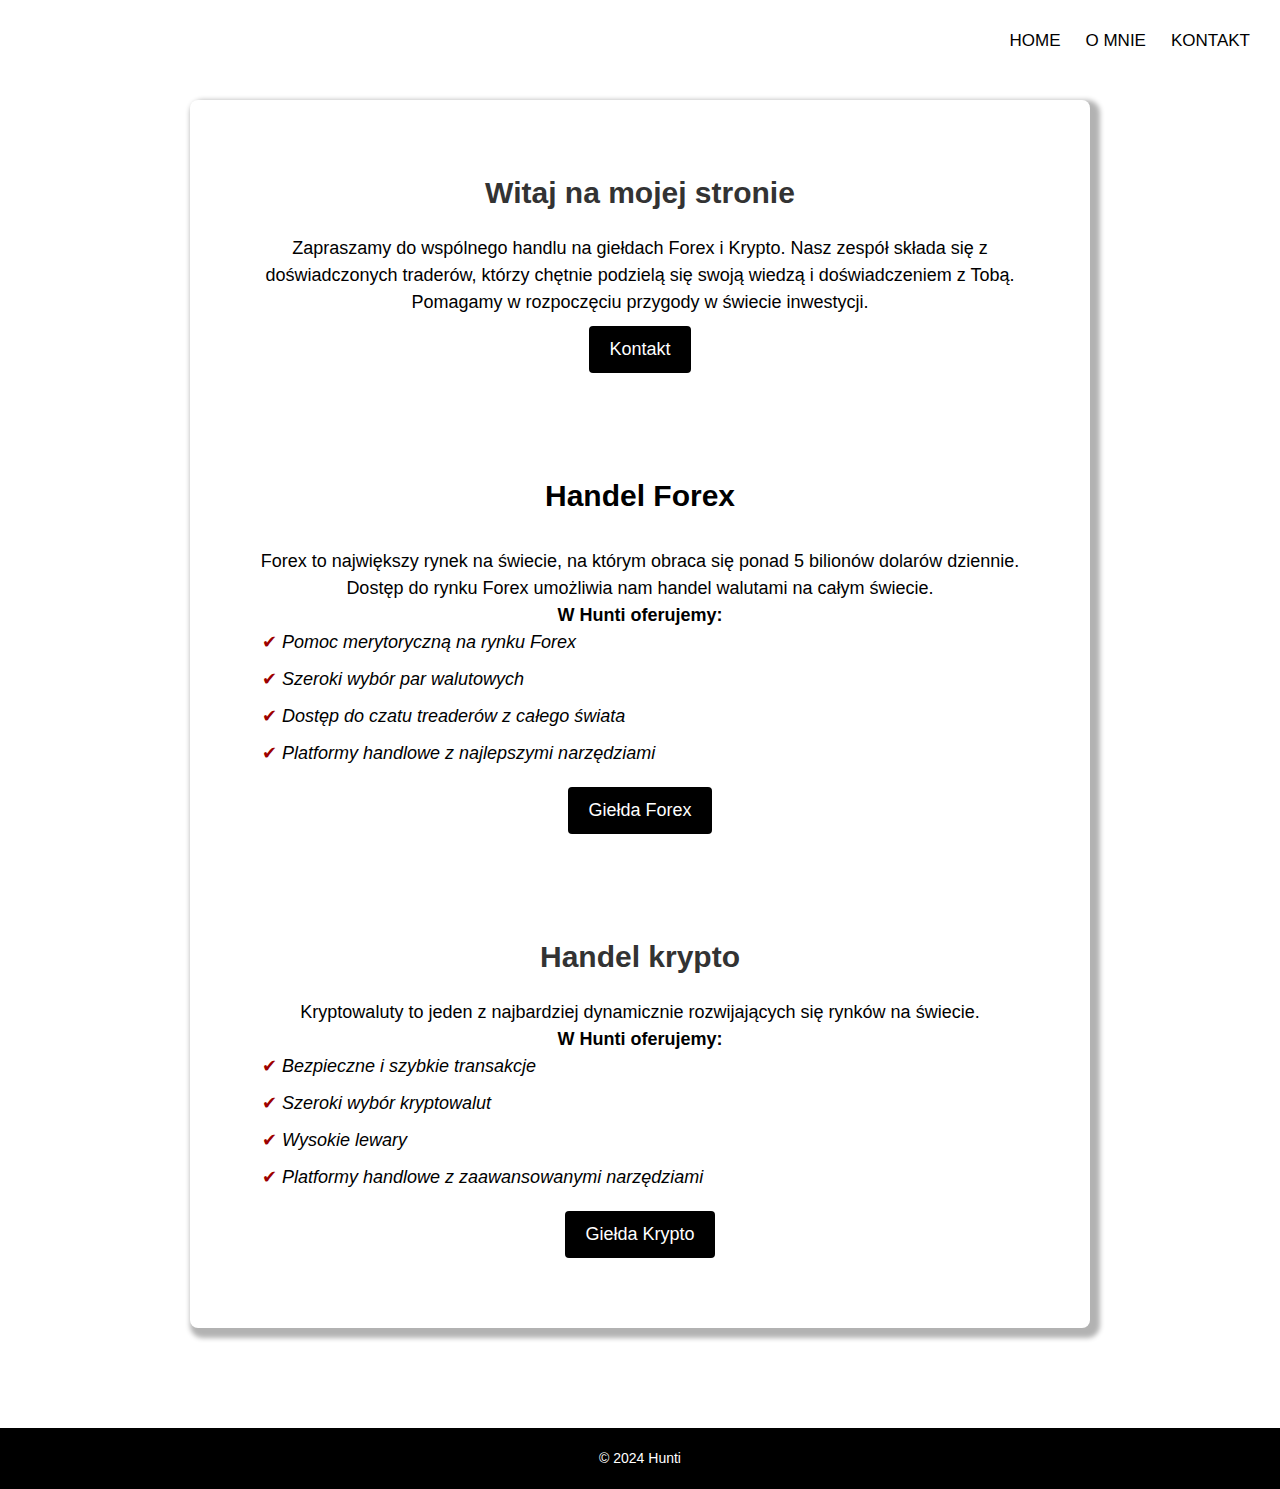
==== strona/index.html @ 490917da "add new folder" ====
<!DOCTYPE html>
<html lang="pl">

<head>
    <meta charset="UTF-8">
    <meta http-equiv="X-UA-Compatible" content="IE=edge">
    <meta name="viewport" content="width=device-width, initial-scale=1.0">
    <meta name="author" content="Marek Dadej" />
    <link rel="stylesheet" type="text/css" href="index.css">
    <title>Hunti</title>
   
</head>

<body>
   <nav>
    <input type="checkbox" id="check">
    <label for="check" class="checkbtn">
        <i class="bi bi-list"></i>
        <svg xmlns="http://www.w3.org/2000/svg" width="40" height="40" fill="currentColor" class="bi bi-list" viewBox="0 0 16 16">
            <path fill-rule="evenodd" d="M2.5 12a.5.5 0 0 1 .5-.5h10a.5.5 0 0 1 0 1H3a.5.5 0 0 1-.5-.5zm0-4a.5.5 0 0 1 .5-.5h10a.5.5 0 0 1 0 1H3a.5.5 0 0 1-.5-.5zm0-4a.5.5 0 0 1 .5-.5h10a.5.5 0 0 1 0 1H3a.5.5 0 0 1-.5-.5z"/>
          </svg>
    </label>
    
   
    <ul>
        <li><a href="index.html">Home</a></li>
        <li><a href="o_mnie.html">O mnie</a></li>
        <li><a href="kontakt.html">Kontakt</a></li>
    </ul> 
   </nav>
  
   <main>
    <div class="intro">

        <h2>Witaj na mojej stronie</h2>

        <p>Zapraszamy do wspólnego handlu na giełdach Forex i Krypto. Nasz zespół składa się z doświadczonych
            traderów,
            którzy chętnie podzielą się swoją wiedzą i doświadczeniem z Tobą. Pomagamy w rozpoczęciu przygody w
            świecie inwestycji.</p>

        <a href="kontakt.html" class="btn">Kontakt</a>
    </div>

    <div class="intro2">

        <h2>Handel Forex</h2>

        <p>Forex to największy rynek na świecie, na którym obraca się ponad 5 bilionów dolarów dziennie. Dostęp do
            rynku Forex umożliwia nam handel walutami na całym świecie. <br><strong>W Hunti oferujemy:</strong></p>

        <ul>
            <li><em>Pomoc merytoryczną na rynku Forex</em></li>
            <li><em>Szeroki wybór par walutowych</em></li>
            <li><em>Dostęp do czatu treaderów z całego świata</em></li>
            <li><em>Platformy handlowe z najlepszymi narzędziami</em></li>
        </ul>

        <a href="forex.html" class="btn">Giełda Forex</a>
    </div>

    <div class="intro">

        <h2>Handel krypto</h2>

        <p>Kryptowaluty to jeden z najbardziej dynamicznie rozwijających się rynków na świecie. <br><strong>W Hunti oferujemy:</strong></p>

        <ul>
            <li><em>Bezpieczne i szybkie transakcje</em></li>
            <li><em>Szeroki wybór kryptowalut</em></li>
            <li><em>Wysokie lewary</em></li>
            <li><em>Platformy handlowe z zaawansowanymi narzędziami</em></li>
        </ul>

        <a href="krypto.html" class="btn">Giełda Krypto</a>
    </div>
</main>

<footer>
    <p style="text-align: center;">&copy; 2024 Hunti</p>
</footer>
</body>

</html>
---- strona/index.css ----
* {
    padding: 0;
    margin: 0;
    text-decoration: none;
    list-style: none;
    box-sizing: border-box;
  }
  
  body {
    font-style: arial; 
      font-family: 'Roboto', sans-serif;
      display: grid;
      font-size: 18px;
      line-height: 1.5;
      background-image: url(back.jpeg);
  }
  
  nav {
    background: rgb(255, 255, 255);
    height: 80px;
    width: 100%;
    top: 0;
    left: 0;
    right: 0;
    position: fixed;
  }
  
  label .logo {
    color: rgb(0, 0, 0); 
    line-height: 80px;
    padding: 0;
    margin-left: 100px;
    font-weight: bold;
   
  }
  img {
    width: 100px;
    height: 40px;
    margin-top: 20px;
    transition: 0;
  }
  
  nav ul {
    float: right;
    margin-right: 20px;
  }
  nav ul li {
    display: inline-block;
    line-height: 80px;
    margin: 0 5px;
    padding-left: 5px;
    padding-right: 5px;
  }
  nav ul li a {
  color: rgb(0, 0, 0);
  font-size: 17px;
  text-transform: uppercase;
  }
  li.active, li:hover {
    background-color: rgb(47, 65, 203);
  }
  a.active, a:hover {
    
    color: rgb(255, 255, 255);
    
    transition: .5s;
  }
  .checkbtn {
    font-size: 30px;
    color: rgb(0, 0, 0);
    float: right;
    line-height: 80px;
    margin-right: 40px;
    padding-top: 10px;
    cursor: pointer;
    display: none;
  }
  #check {
    display: none;
  }
  @media (max-width: 952px) {
    nav ul li a {
      font-size: 16px;
    }
  }
  @media (max-width: 858px) {
    .checkbtn {
      display: block;
    }
    nav ul {
      position: fixed;
      width: 100%;
      height: 100vh;
      background: #ffffff;
      top: 80px;
      left: -100%;
      text-align: center;
      transition: all .5s;
    }
    nav ul li {
      display: block;
      margin: 20px 0;
      padding-top: 10px;
      padding-bottom: 10px;
      line-height: 30px;
    }
    nav ul li a {
      
      font-size: 20px;
    }
    a:hover, a.active {
      background: none;
      color: rgb(255, 255, 255);
    }
    #check:checked ~ ul {
      left: 0
    }
    p {
      text-align:left;
    }
  }
  
  main {
    background-color: rgb(255, 255, 255);
      border-radius: 8px;
      box-shadow: 5px 5px 5px 5px rgba(0, 0, 0, 0.3);
      padding: 20px 20px;
      margin: 100px auto;
      max-width: 900px;
  }
  
  .intro {
    background-color: #ffffff;
    padding: 50px 20px;
    text-align: center;
    animation: intro 3s infinite alternate linear;
  }
  @keyframes intro {
    0% {
      background: rgb(255, 255, 255);
    }
    100% {
      background: rgb(221, 221, 221);
    }
  }
  
  .intro h2 {
    margin-bottom: 20px;
    font-size: 30px;
    font-weight: bold;
    color: #333;
  }
  
  .intro p {
    font-size: 18px;
    
  }
  
  .intro ul li {
    background: none;
    text-align: left;
    list-style: none;
    margin-bottom: 10px;
    font-size: 18px;
    margin-left: 50px;
  }
  
  .intro ul li:before {
    content: "\2714";
    color: rgb(157, 0, 0);
    margin-right: 2px;
    display: inline-block;
    width: 1em;
    margin-left: -1em;
  }
  
  .intro2 {
    text-align: center;
    background-color: #ffffff;
    padding: 50px 20px;
    animation: intro2 5s infinite alternate linear;
  }
  @keyframes intro2 {
    0% {
      background: rgb(255, 255, 255);
    }
    100% {
      background: rgb(221, 221, 221);
    }
  }
  
  .intro2 h2 {
    margin-bottom: 30px;
    font-size: 30px;
    font-weight: bold;
    color: rgb(0, 0, 0);
  }
  .intro2 p {
    font-size: 18px;
    
  }
  
  .intro2 ul li {
    background: none;
    text-align: left;
    list-style: none;
    margin-bottom: 10px;
    font-size: 18px;
    margin-left: 50px;
  }
  
  .intro2 ul li:before {
    content: "\2714";
    color: rgb(157, 0, 0);
    margin-right: 2px;
    display: inline-block;
    width: 1em;
    margin-left: -1em;
  }
  
  footer {
    background-color: rgb(0, 0, 0);
    color: rgb(255, 255, 255);
    padding: 20px;
    text-align: center;
    font-size: 14px;
  }
  .btn {
  text-decoration: none;
    display: inline-block;
    padding: 10px 20px;
    margin-top: 10px;
    background-color: rgb(0, 0, 0);
    color: rgb(255, 255, 255);
    border-radius: 4px;
    transition: background-color 0.3s ease;
  }
  
  .btn:hover {
    background-color: rgb(90, 90, 90);
    color: rgb(0, 0, 0);
  }
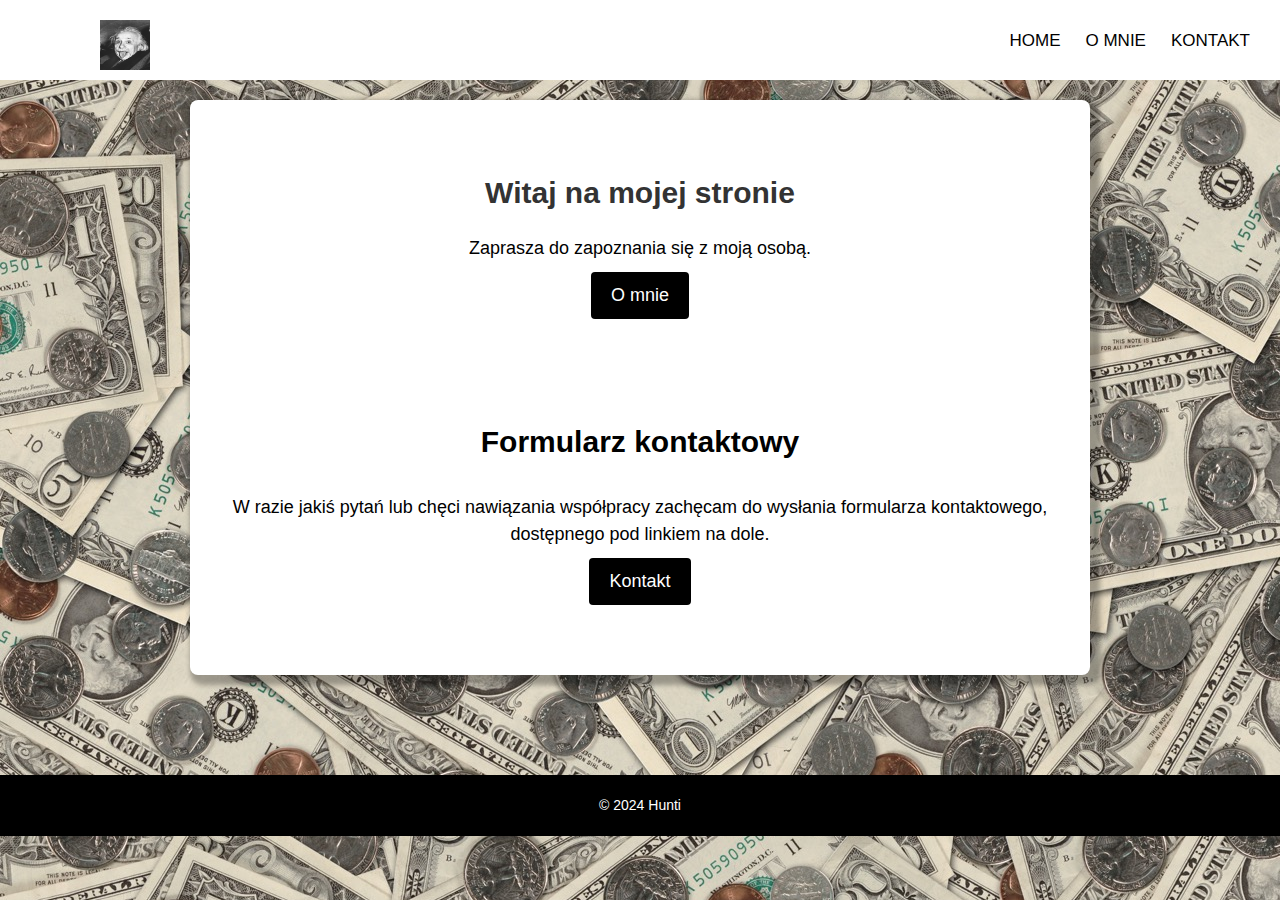
==== commit 3ca94fe6: "add ugrade website" ====
--- a/strona/index.html
+++ b/strona/index.html
@@ -8,7 +8,7 @@
     <meta name="author" content="Marek Dadej" />
     <link rel="stylesheet" type="text/css" href="index.css">
     <title>Hunti</title>
-   
+    
 </head>
 
 <body>
@@ -21,6 +21,7 @@
           </svg>
     </label>
     
+    <label><a href="index.html" class="logo"><img src="albert.jpeg" alt="logo" ></a></label>
    
     <ul>
         <li><a href="index.html">Home</a></li>
@@ -34,45 +35,18 @@
 
         <h2>Witaj na mojej stronie</h2>
 
-        <p>Zapraszamy do wspólnego handlu na giełdach Forex i Krypto. Nasz zespół składa się z doświadczonych
-            traderów,
-            którzy chętnie podzielą się swoją wiedzą i doświadczeniem z Tobą. Pomagamy w rozpoczęciu przygody w
-            świecie inwestycji.</p>
+        <p>Zaprasza do zapoznania się z moją osobą.  </p>
 
-        <a href="kontakt.html" class="btn">Kontakt</a>
+        <a href="o_mnie.html" class="btn">O mnie</a>
     </div>
 
     <div class="intro2">
 
-        <h2>Handel Forex</h2>
+        <h2>Formularz kontaktowy</h2>
 
-        <p>Forex to największy rynek na świecie, na którym obraca się ponad 5 bilionów dolarów dziennie. Dostęp do
-            rynku Forex umożliwia nam handel walutami na całym świecie. <br><strong>W Hunti oferujemy:</strong></p>
+        <p>W razie jakiś pytań lub chęci nawiązania współpracy zachęcam do wysłania formularza kontaktowego, dostępnego pod linkiem na dole. </p>
 
-        <ul>
-            <li><em>Pomoc merytoryczną na rynku Forex</em></li>
-            <li><em>Szeroki wybór par walutowych</em></li>
-            <li><em>Dostęp do czatu treaderów z całego świata</em></li>
-            <li><em>Platformy handlowe z najlepszymi narzędziami</em></li>
-        </ul>
-
-        <a href="forex.html" class="btn">Giełda Forex</a>
-    </div>
-
-    <div class="intro">
-
-        <h2>Handel krypto</h2>
-
-        <p>Kryptowaluty to jeden z najbardziej dynamicznie rozwijających się rynków na świecie. <br><strong>W Hunti oferujemy:</strong></p>
-
-        <ul>
-            <li><em>Bezpieczne i szybkie transakcje</em></li>
-            <li><em>Szeroki wybór kryptowalut</em></li>
-            <li><em>Wysokie lewary</em></li>
-            <li><em>Platformy handlowe z zaawansowanymi narzędziami</em></li>
-        </ul>
-
-        <a href="krypto.html" class="btn">Giełda Krypto</a>
+        <a href="kontakt.html" class="btn">Kontakt</a>
     </div>
 </main>
 
--- a/strona/index.css
+++ b/strona/index.css
@@ -34,8 +34,8 @@
    
   }
   img {
-    width: 100px;
-    height: 40px;
+    width: 50px;
+    height: 50px;
     margin-top: 20px;
     transition: 0;
   }
